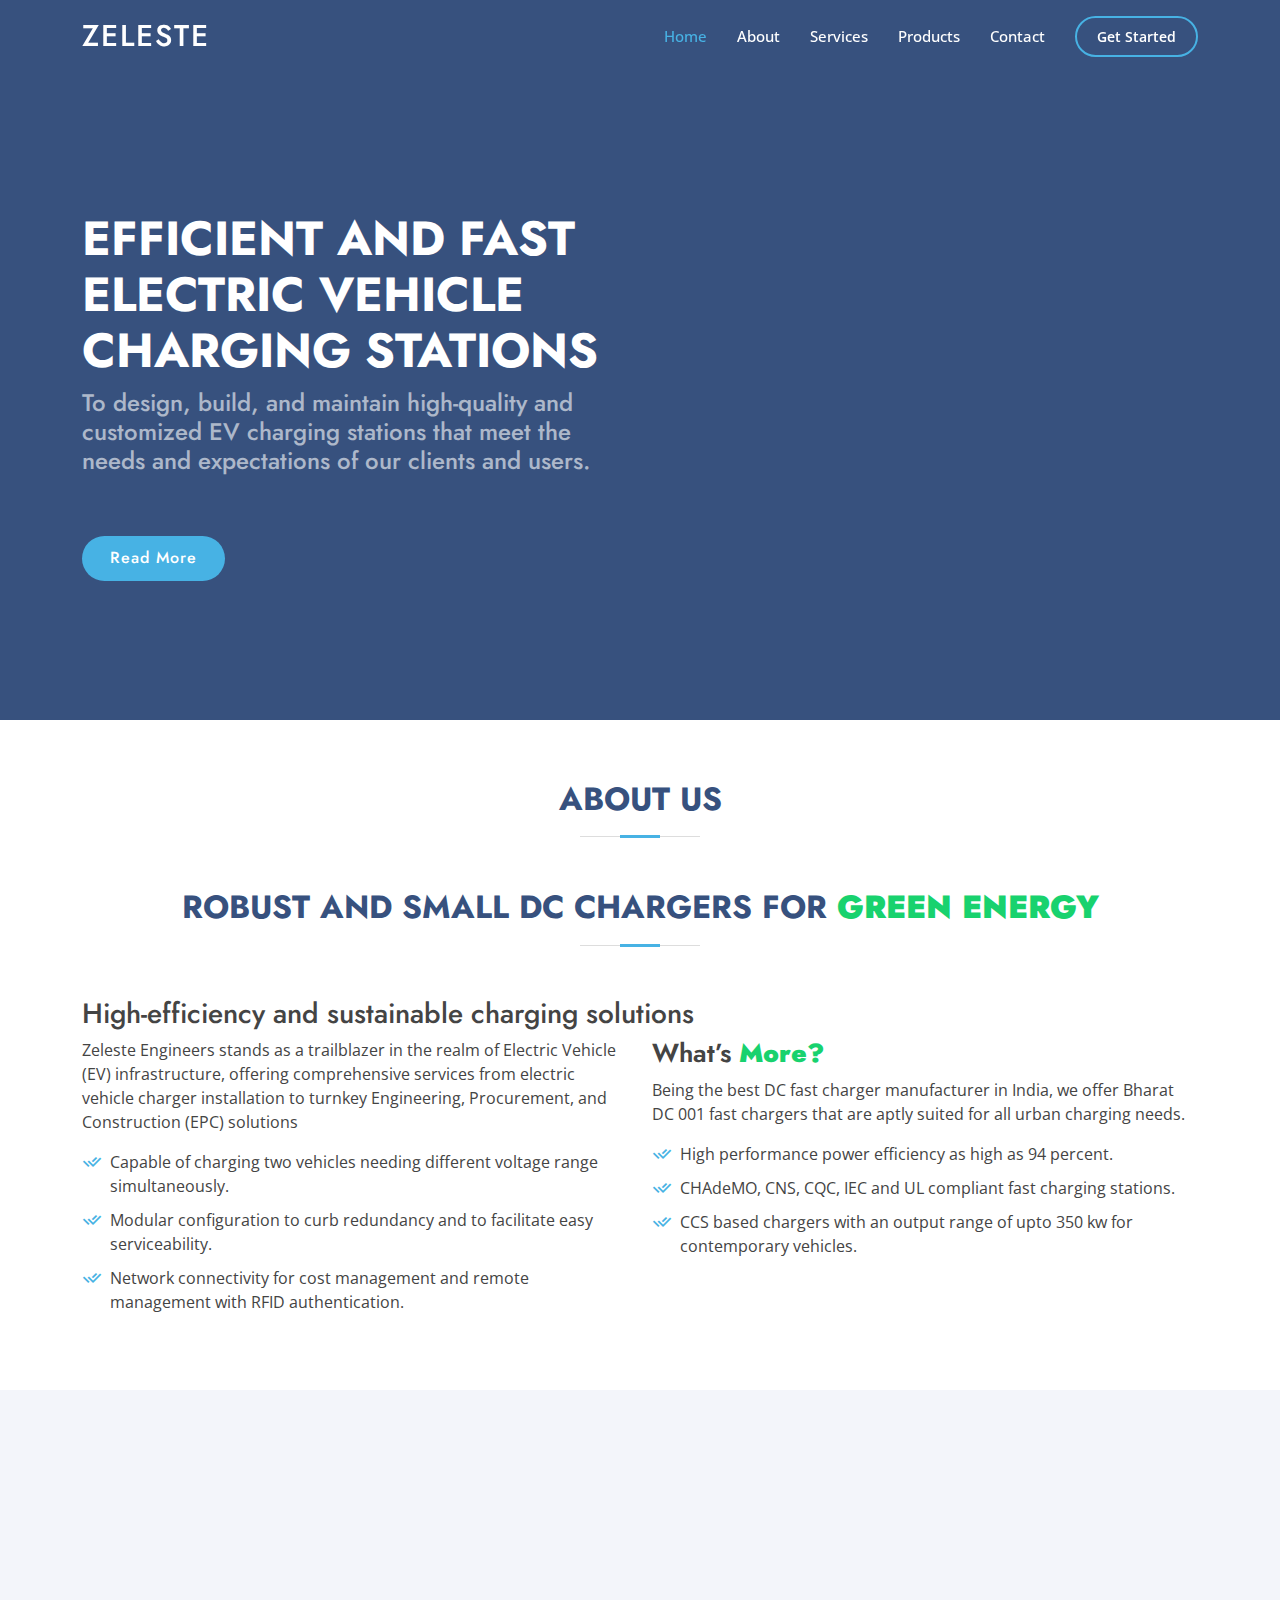
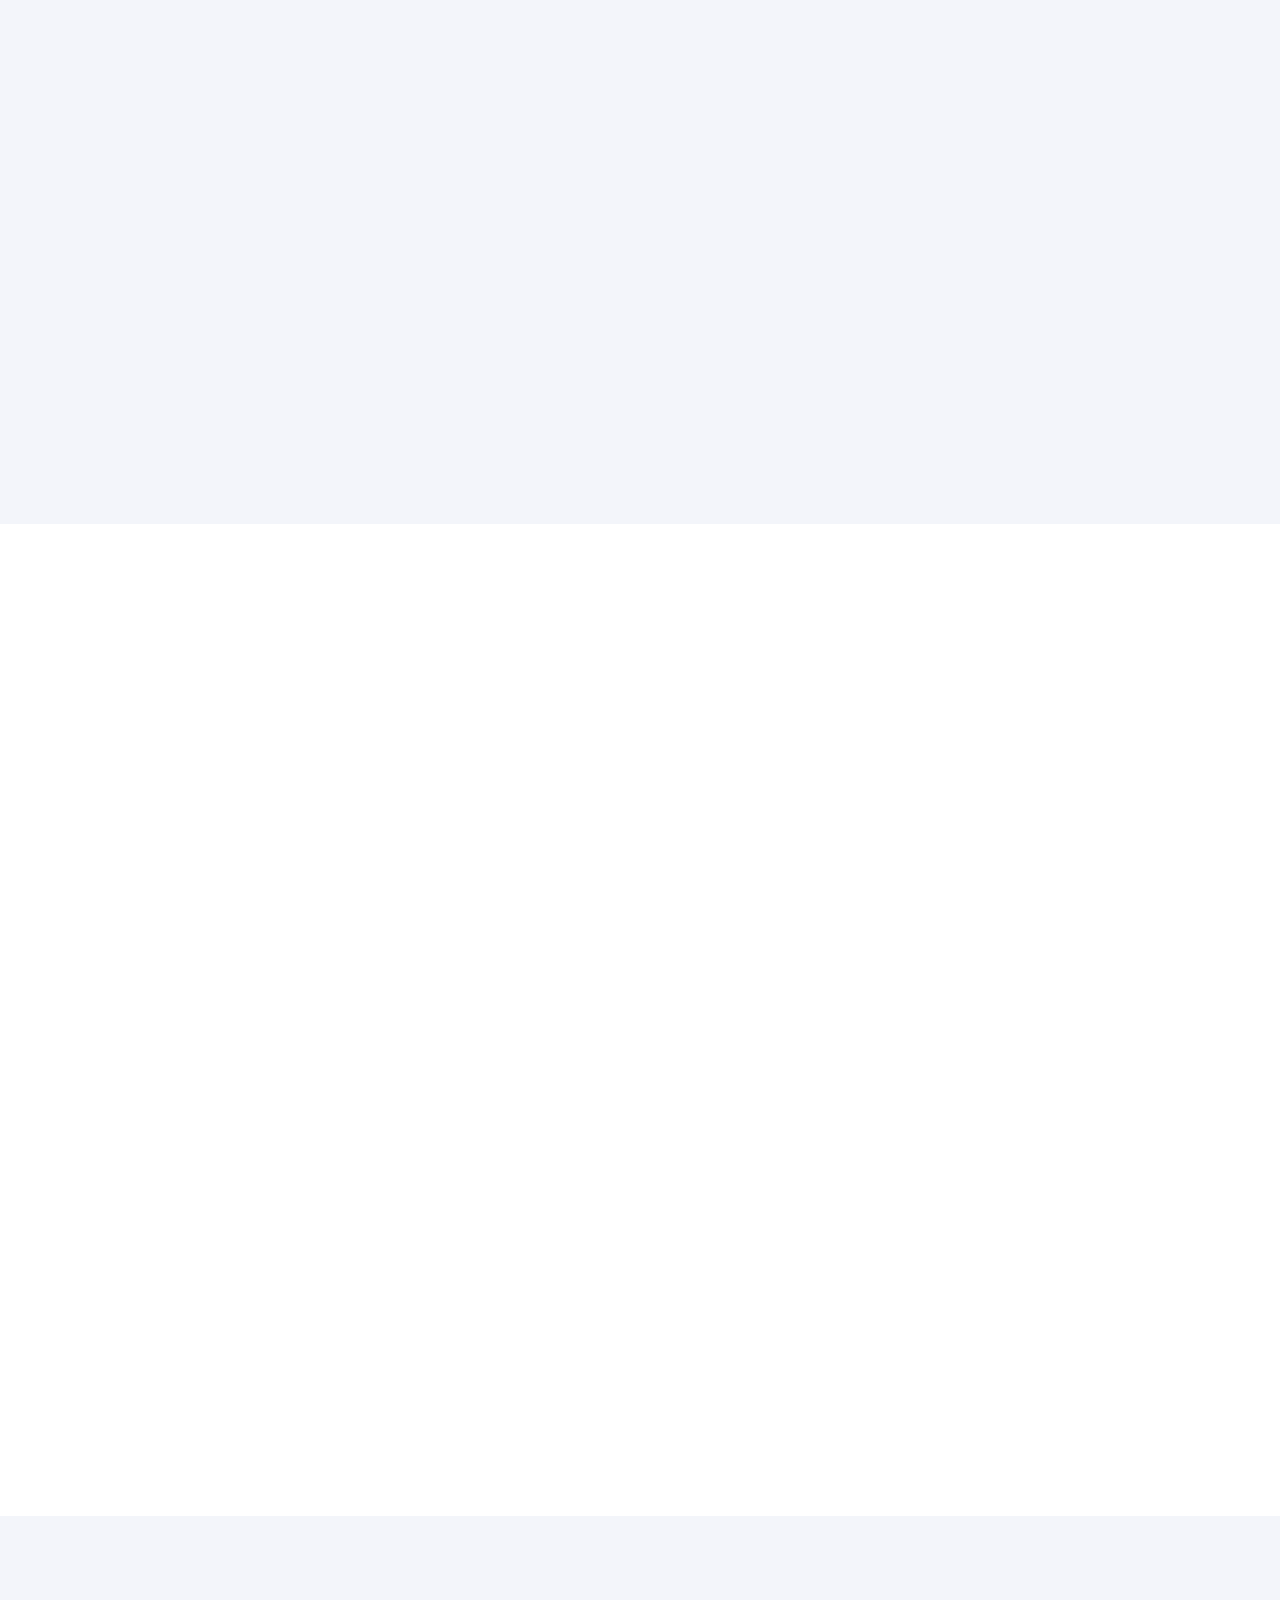
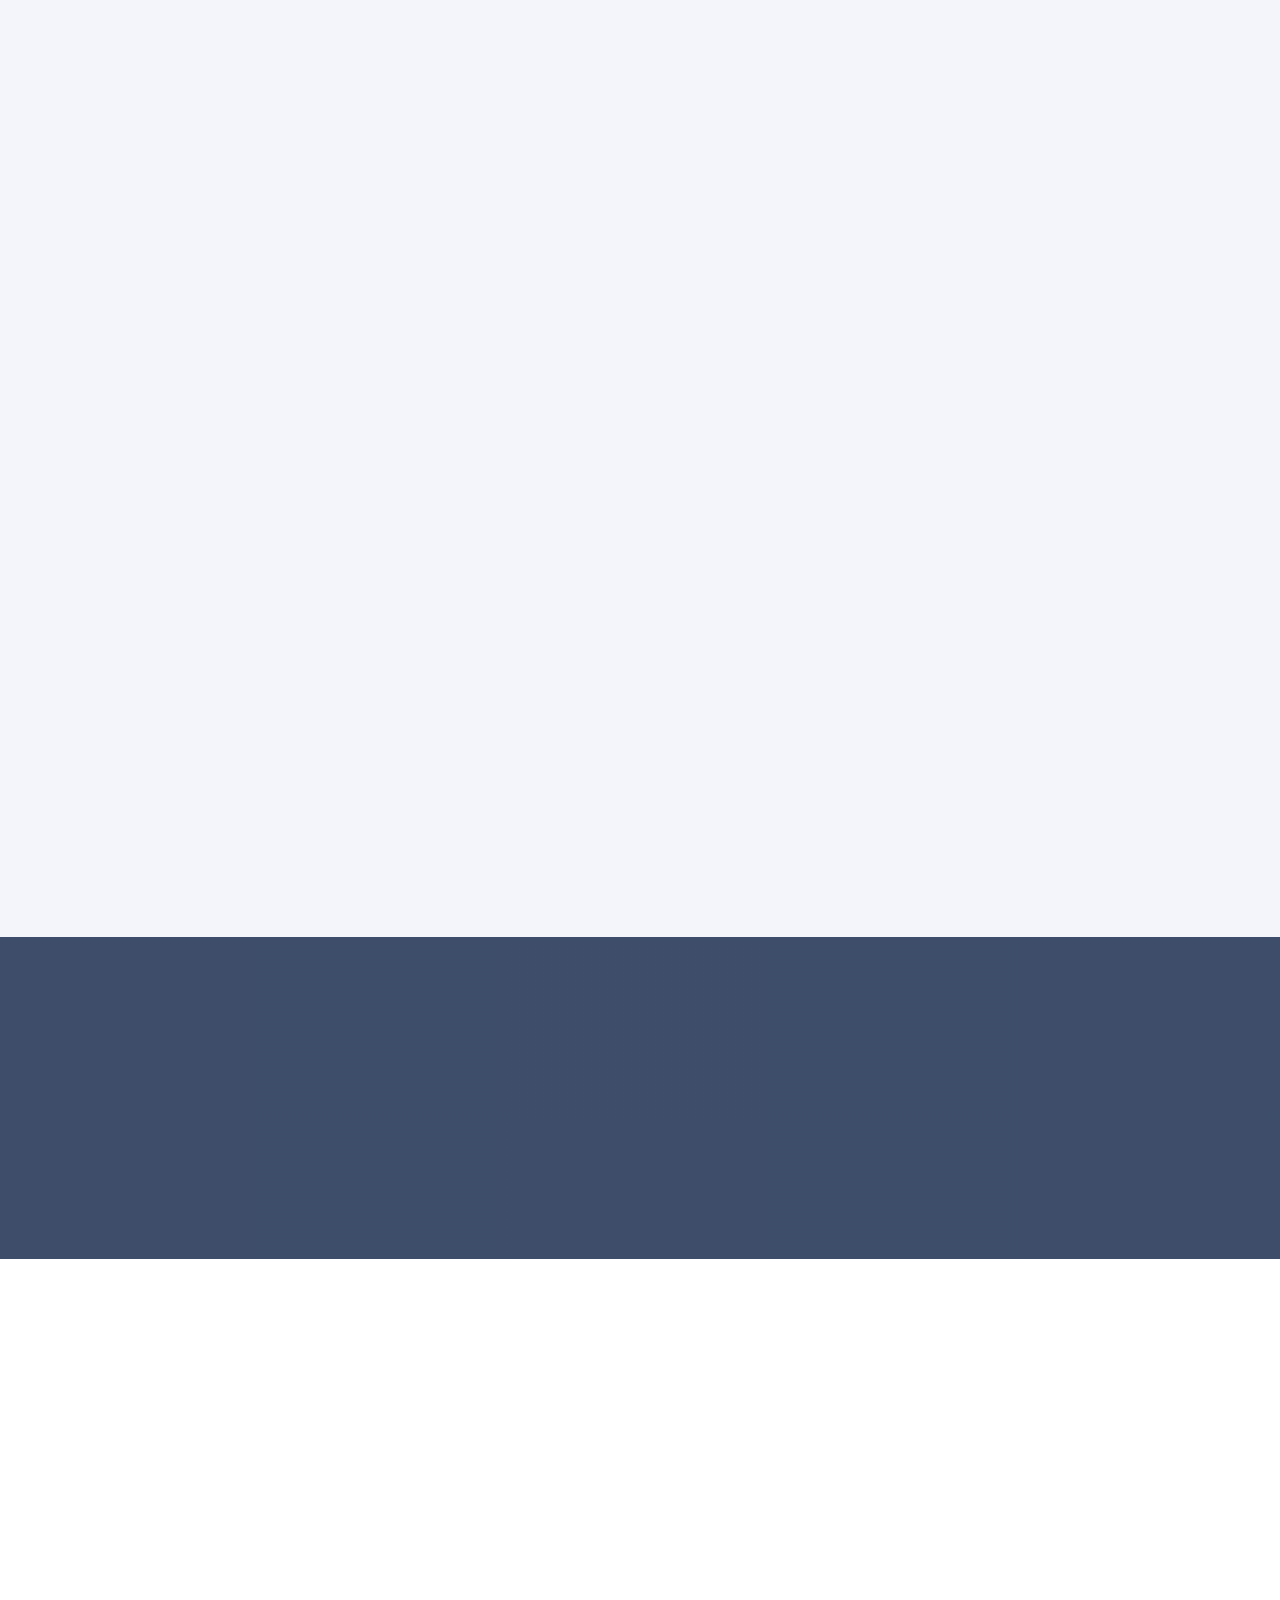
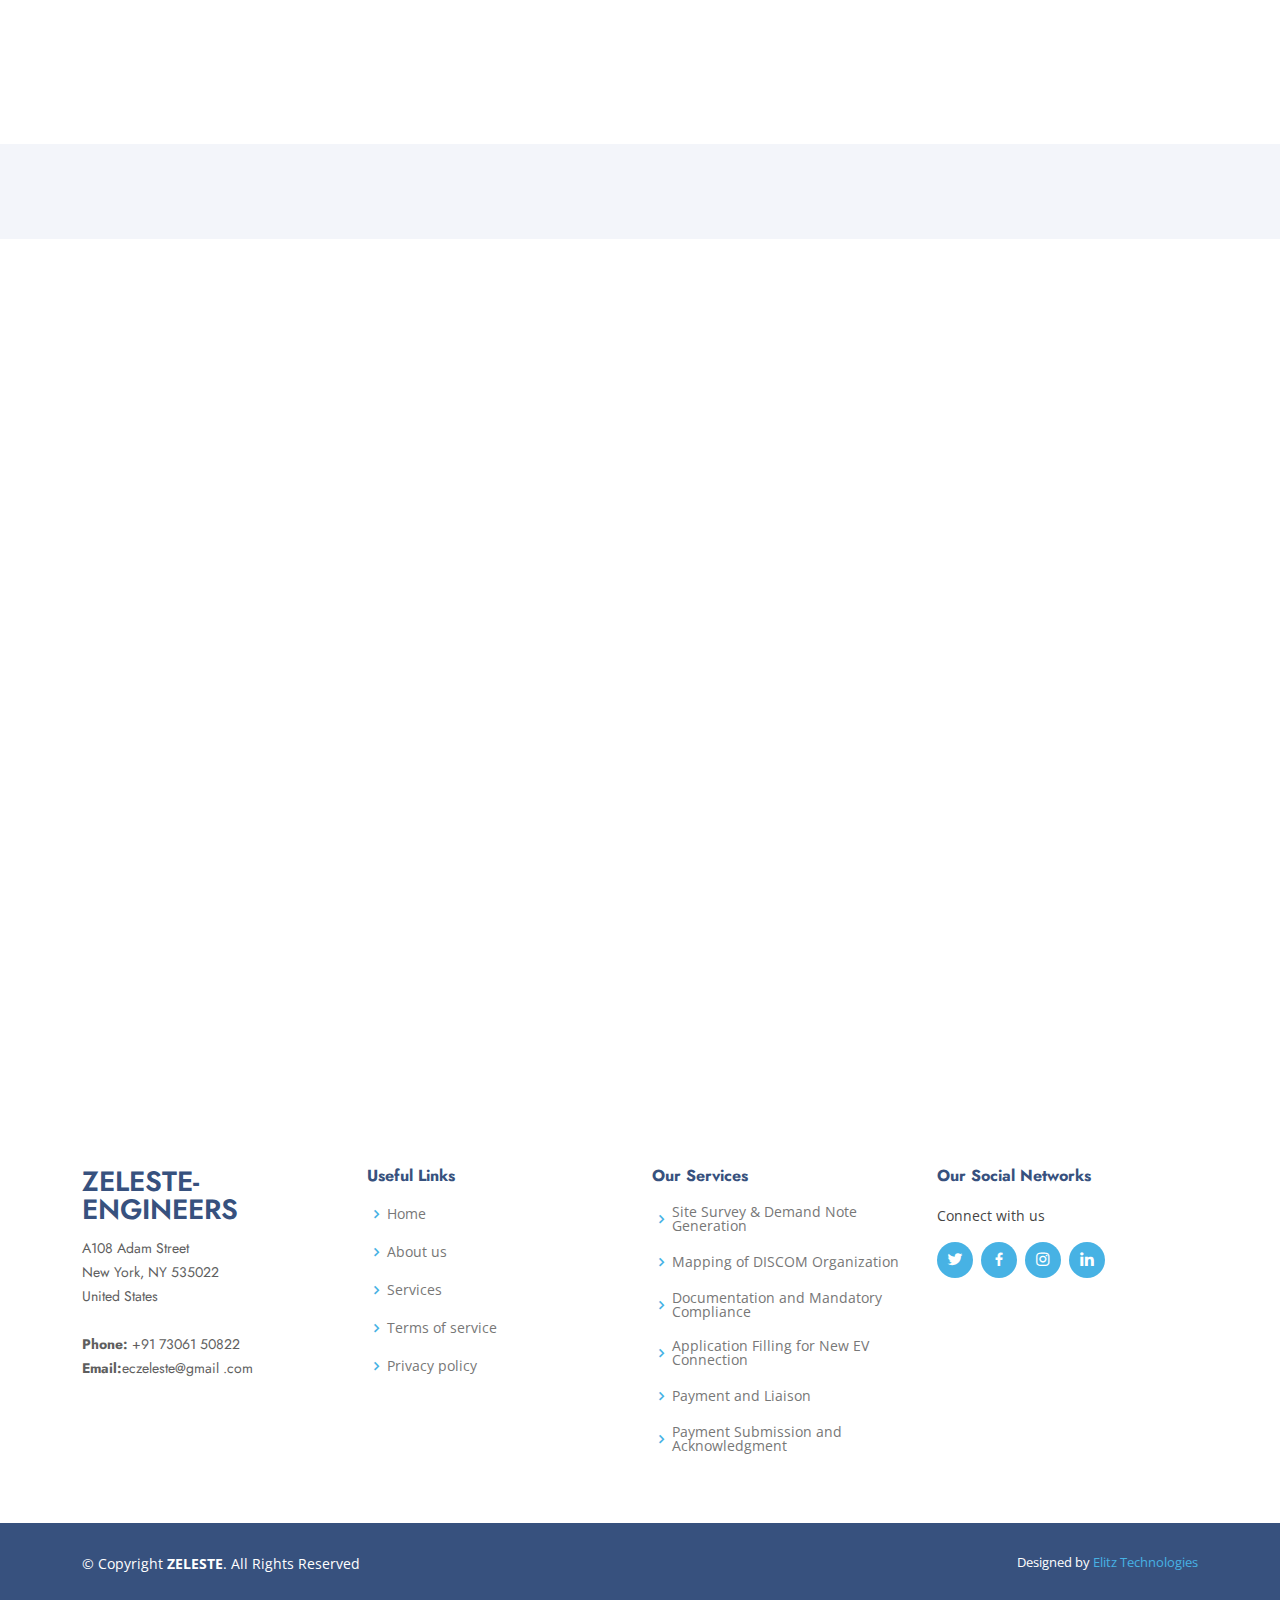
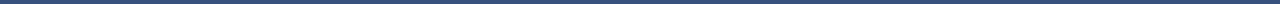
==== index.html @ a6eb732b "New Project Zeleste  Engineer" ====
<!DOCTYPE html>
<html lang="en">

<head>
  <meta charset="utf-8">
  <meta content="width=device-width, initial-scale=1.0" name="viewport">

  <title>ZELESTE-Engineers and Contractor</title>
  <meta content="ZELESTE-Engineers and Contractor" name="description">
  <meta content="ZELESTE-Engineers and Contractor" name="keywords">

  <!-- Favicons -->
  <link href="" rel="icon">
  <link href="" rel="apple-touch-icon">

  <!-- Google Fonts -->
  <link
    href="https://fonts.googleapis.com/css?family=Open+Sans:300,300i,400,400i,600,600i,700,700i|Jost:300,300i,400,400i,500,500i,600,600i,700,700i|Poppins:300,300i,400,400i,500,500i,600,600i,700,700i"
    rel="stylesheet">

  <!-- Vendor CSS Files -->
  <link href="assets/vendor/aos/aos.css" rel="stylesheet">
  <link href="assets/vendor/bootstrap/css/bootstrap.min.css" rel="stylesheet">
  <link href="assets/vendor/bootstrap-icons/bootstrap-icons.css" rel="stylesheet">
  <link href="assets/vendor/boxicons/css/boxicons.min.css" rel="stylesheet">
  <link href="assets/vendor/glightbox/css/glightbox.min.css" rel="stylesheet">
  <link href="assets/vendor/remixicon/remixicon.css" rel="stylesheet">
  <link href="assets/vendor/swiper/swiper-bundle.min.css" rel="stylesheet">

  <!-- Template Main CSS File -->
  <link href="assets/css/style.css" rel="stylesheet">

  <!-- =======================================================
  * Template Name: Arsha
  * Template URL: https://bootstrapmade.com/arsha-free-bootstrap-html-template-corporate/
  * Updated: Mar 17 2024 with Bootstrap v5.3.3
  * Author: BootstrapMade.com
  * License: https://bootstrapmade.com/license/
  ======================================================== -->
</head>

<body>

  <!-- ======= Header ======= -->
  <header id="header" class="fixed-top ">
    <div class="container d-flex align-items-center">

      <h1 class="logo me-auto"><a href="index.html">ZELESTE</a></h1>
      <!-- Uncomment below if you prefer to use an image logo -->
      <!-- <a href="index.html" class="logo me-auto"><img src="assets/img/logo.png" alt="" class="img-fluid"></a>-->

      <nav id="navbar" class="navbar">
        <ul>
          <li><a class="nav-link scrollto active" href="#hero">Home</a></li>
          <li><a class="nav-link scrollto" href="#about">About</a></li>
          <li><a class="nav-link scrollto" href="#services">Services</a></li>
          <li><a class="nav-link   scrollto" href="#portfolio">Products</a></li>

          <!-- <li class="dropdown"><a href="#"><span>Solution</span> <i class="bi bi-chevron-down"></i></a>
            <ul>
              <li><a href="#">Drop Down 1</a></li>

              <li><a href="#">Drop Down 2</a></li>
              <li><a href="#">Drop Down 3</a></li>
              <li><a href="#">Drop Down 4</a></li>
            </ul>
          </li> -->
          <li><a class="nav-link scrollto" href="#contact">Contact</a></li>
          <li><a class="getstarted scrollto" href="#about">Get Started</a></li>
        </ul>
        <i class="bi bi-list mobile-nav-toggle"></i>
      </nav><!-- .navbar -->

    </div>
  </header><!-- End Header -->

  <!-- ======= Hero Section ======= -->
  <section id="hero" class="d-flex align-items-center">

    <div class="container">
      <div class="row">
        <div class="col-lg-6 d-flex flex-column justify-content-center pt-4 pt-lg-0 order-2 order-lg-1"
          data-aos="fade-up" data-aos-delay="200">
          <h1>EFFICIENT AND FAST ELECTRIC VEHICLE CHARGING STATIONS</h1>
          <h2>To design, build, and maintain high-quality and customized EV charging
            stations that meet the needs and
            expectations of our clients and users.</h2>
          <div class="d-flex justify-content-center justify-content-lg-start">
            <a href="#about" class="btn-get-started scrollto">Read More</a>

          </div>
        </div>
        <div class="col-lg-6 order-1 order-lg-2 hero-img" data-aos="zoom-in" data-aos-delay="200">
          <img src="https://chargemod.com/front/img/photos/abt-3.jpg" class="img-fluid animated" alt="">
        </div>
      </div>
    </div>

  </section><!-- End Hero -->

  <main id="main">



    <!-- ======= About Us Section ======= -->
    <section id="about" class="about">
      <div class="container" data-aos="fade-up">

        <div class="section-title">
          <h2>About Us</h2>
        </div>
        <div class="section-title">
          <h2>Robust and Small DC Chargers for <strong class="text-green">Green Energy</strong></h2>
        </div>
        <h3>High-efficiency and sustainable charging solutions</h3>

        <div class="row content">
          <div class="col-lg-6">
            <p>
              Zeleste Engineers stands as a
              trailblazer in the realm of Electric
              Vehicle (EV) infrastructure, offering
              comprehensive services from electric
              vehicle charger installation to turnkey
              Engineering, Procurement, and
              Construction (EPC) solutions
            </p>
            <ul>
              <li><i class="ri-check-double-line"></i>Capable of charging two vehicles needing different voltage range
                simultaneously.</li>
              <li><i class="ri-check-double-line"></i>Modular configuration to curb redundancy and to facilitate easy
                serviceability.</li>
              <li><i class="ri-check-double-line"></i> Network connectivity for cost management and remote management
                with RFID authentication.</li>
            </ul>
          </div>
          <div class="col-lg-6 pt-4 pt-lg-0">
            <h3>What’s <strong class="text-green">More?</strong></h3>
            <p>
              Being the best DC fast charger manufacturer in India, we offer Bharat DC 001 fast chargers that are aptly
              suited for all urban charging needs.
            </p>
            <ul>
              <li><i class="ri-check-double-line"></i>High performance power efficiency as high as 94 percent.</li>
              <li><i class="ri-check-double-line"></i>CHAdeMO, CNS, CQC, IEC and UL compliant fast charging stations.
              </li>
              <li><i class="ri-check-double-line"></i> CCS based chargers with an output range of upto 350 kw for
                contemporary vehicles.</li>
            </ul>
          </div>
        </div>

      </div>
    </section><!-- End About Us Section -->

    <!-- ======= Why Us Section ======= -->
    <section id="why-us" class="why-us section-bg">
      <div class="container-fluid" data-aos="fade-up">

        <div class="row">

          <div class="col-lg-7 d-flex flex-column justify-content-center align-items-stretch  order-2 order-lg-1">

            <div class="content">
              <h2 class="text-green">ABOUT ZELESTE</h2>
              <h3>We envision your perfect<strong class="text-green"> e-mobility world!</strong>
              </h3>
              <h4>
                Count on us to bring your e-mobility world to life whilst reducing environmental risks.
              </h4>
              <p>
                To design, build, and maintain high-quality and customized EV charging
                stations that meet the needs and
                expectations of our clients and users.
              </p>
            </div>

            <div class=" accordion-list">
              <ul>
                <li>
                  <a data-bs-toggle="collapse" class="collapse text-black"
                    data-bs-target="#accordion-list-1"><span>01</span>
                    Optimized charging and energy efficiency. </a>

                </li>
                <li>
                  <a data-bs-toggle="collapse" class="collapse text-black"
                    data-bs-target="#accordion-list-1"><span>02</span>
                    Intuitive system with advanced software. </a>

                </li>
                <li>
                  <a data-bs-toggle="collapse" class="collapse text-black"
                    data-bs-target="#accordion-list-1"><span>03</span>
                    Solar power driven energy solutions. </a>

                </li>





              </ul>
            </div>

          </div>

          <div class="col-lg-5 align-items-stretch order-1 order-lg-2 img"
            style='background-image: url("https://chargemod.com/front/img/photos/f1.png");' data-aos="zoom-in"
            data-aos-delay="150">&nbsp;</div>
        </div>

      </div>
    </section><!-- End Why Us Section -->


    <!-- ======= Services Section ======= -->
    <section id="services" class="services ">
      <div class="container" data-aos="fade-up">

        <div class="section-title">
          <h2>EV charging infrastructure,
            <strong class="text-green">Installation & Commissioning</strong>
          </h2>
          <p>End-to-end services of EV charging stations, covering all aspects of
            engineering, procurement, and construction (EPC). The company has
            expertise in designing and building customized canopies, civil structures,
            and electrical panels for different types of EV chargers, such as AC and
            DC, fast and slow, public and private.</p>
        </div>

        <div class="row">
          <div class="col-xl-4 col-md-4 col-sm-6 d-flex align-items-stretch " data-aos="zoom-in" data-aos-delay="100">
            <div class="icon-box ">
              <div class="icon"></div>
              <h4><a href=""> Site Survey & Demand
                  Note Generation</a>
              </h4>
              <p>Conducting accurate site surveys,
                providing a solid foundation for
                project planning. - Generation of
                demand notes precisely aligned with
                the project scope</p>
            </div>
          </div>

          <div class="col-xl-4 col-md-4 col-sm-6 d-flex align-items-stretch" data-aos="zoom-in" data-aos-delay="100">
            <div class="icon-box">
              <div class="icon"></div>
              <h4><a href="">Mapping of DISCOM
                  Organization</a>
              </h4>
              <p>
                Expertly identify sub-division, division, and
                circle offices of the respective DISCOM.
                - Swift submission of DISCOM dealing
                office contact details to ATEL Project
                Manager.
              </p>
            </div>
          </div>

          <div class="col-xl-4 col-md-4 col-sm-6 d-flex align-items-stretch" data-aos="zoom-in" data-aos-delay="100">
            <div class="icon-box">
              <div class="icon"></div>
              <h4><a href="">Documentation and Mandatory Compliance</a></h4>
              <p>Proven track record in ensuring
                compliance with mandatory
                regulations.
                - Efficiency in handling documentation
                processes, ensuring accuracy and
                adherence to guidelines.</p>
            </div>
          </div>
          <div class="col-xl-4 col-md-4 col-sm-6 d-flex mt-4 align-items-stretch" data-aos="zoom-in"
            data-aos-delay="100">
            <div class="icon-box">
              <div class="icon"></div>
              <h4><a href="">Application Filling for New EV Connection</a></h4>
              <p>Efficient handling of EV connection
                applications, ensuring a swift and
                precise process. - Timely intimation of
                location to the Location Electricity
                Company (LEC) by ATEL.
                - Turnaround Time (TAT): 3 Working
                Days from ATEL’s Intimation.
              </p>
            </div>
          </div>
          <div class="col-xl-4 col-md-4 col-sm-6 d-flex mt-4 align-items-stretch" data-aos="zoom-in"
            data-aos-delay="100">
            <div class="icon-box">
              <div class="icon"></div>
              <h4><a href="">Payment and Liaison</a></h4>
              <p>Diligent follow-up with ATEL for timely
                payment against the demand note.
                - Proficient liaison with DISCOM officials,
                especially in cases of exorbitant SLD
                charges that require revision.</p>
            </div>
          </div>
          <div class="col-xl-4 col-md-4 col-sm-6 d-flex mt-4 align-items-stretch" data-aos="zoom-in"
            data-aos-delay="100">
            <div class="icon-box">
              <div class="icon"></div>
              <h4><a href="">Payment Submission
                  and Acknowledgment
                </a></h4>
              <p>Timely submission of payments, coupled
                with meticulous acknowledgment
                procedures.
              </p>
            </div>
          </div>


        </div>

      </div>
    </section><!-- End Services Section -->
    <!-- ======= Skills Section ======= -->
    <section id="skills" class="skills section-bg">
      <div class="container" data-aos="fade-up">

        <div class="row">
          <div class="col-lg-6 d-flex align-items-center" data-aos="fade-right" data-aos-delay="100">
            <img src="https://chargemod.com/uploads/products/Alpha%20Mini%2030kW1695036130JM2VRcSb3K.jpg"
              class="img-fluid" alt="">
          </div>
          <div class="col-lg-6 pt-4 pt-lg-5 content" data-aos="fade-left" data-aos-delay="100">
            <h1 class="machines">Machines of all
              Original
              Equipment
              Manufacturers
              available
              Unveiling Excellence: Navigating
              Our Legacy of Innovation Since 2021</h1>




          </div>
        </div>

      </div>
    </section><!-- End Skills Section -->
    <!-- ======= Cta Section ======= -->
    <section id="cta" class="cta">
      <div class="container" data-aos="zoom-in">

        <div class="row">
          <div class="col-lg-9 text-center text-lg-start">
            <h3>Call To Action</h3>
            <p> To accelerate the transition to green
              mobility and create a carbon-neutral
              world.</p>
          </div>
          <div class="col-lg-3 cta-btn-container text-center">
            <a class="cta-btn align-middle" href="tel:+91 7306150822">Call To Action</a>
          </div>
        </div>

      </div>
    </section><!-- End Cta Section -->

    <!-- ======= Portfolio Section ======= -->
    <section id="portfolio" class="portfolio">
      <div class="container" data-aos="fade-up">

        <div class="section-title">
          <h2>Products</h2>
          <p>Our reliable and convenient EV products.</p>
        </div>

        <ul id="portfolio-flters" class="d-flex justify-content-center" data-aos="fade-up" data-aos-delay="100">
          <li data-filter="*" class="filter-active">All</li>
          <li data-filter=".filter-app">60KW-120KW DC Chargers</li>
          <li data-filter=".filter-card">7.2KW AC Commercial/Residential</li>
          <li data-filter=".filter-web">3.3KW AC Chargers</li>
        </ul>

        <div class="row portfolio-container" data-aos="fade-up" data-aos-delay="200">

          <div class="col-lg-4 col-md-6 portfolio-item filter-app">
            <div class="portfolio-img"><img
                src="https://chargemod.com/uploads/products/Alpha%20Star%2060kW1695036838naC7MfnZaM.jpg"
                class="img-fluid" alt="">
            </div>
            <div class="portfolio-info">
              <h4>Alpha Star 60kW</h4>
              <p>60KW - 120KW DC CHARGERS</p>
              <a href="https://chargemod.com/uploads/products/Alpha%20Star%2060kW1695036838naC7MfnZaM.jpg"
                data-gallery="portfolioGallery" class="portfolio-lightbox preview-link" title="Alpha Star 60kW"
                data-description="60KW - 120KW DC CHARGERS"><i class="bx bx-plus"></i></a>
              <a href="index.html" class="details-link" title="More Details"><i class="bx bx-link"></i></a>
            </div>
          </div>

          <div class="col-lg-4 col-md-6 portfolio-item filter-app">
            <div class="portfolio-img"><img
                src="https://chargemod.com/uploads/products/Alpha%2060%20kW1695036436npuJ2QSrB0.jpg" class="img-fluid"
                alt="">
            </div>
            <div class="portfolio-info">
              <h4>Alpha 60kW</h4>
              <p>60KW - 120KW DC CHARGERS</p>
              <a href="https://chargemod.com/uploads/products/Alpha%2060%20kW1695036436npuJ2QSrB0.jpg"
                data-gallery="portfolioGallery" class="portfolio-lightbox preview-link" title="Alpha 60kW"
                data-description="60KW - 120KW DC CHARGERS"><i class="bx bx-plus"></i></a>
              <a href="index.html" class="details-link" title="More Details"><i class="bx bx-link"></i></a>
            </div>
          </div>

          <div class="col-lg-4 col-md-6 portfolio-item filter-app">
            <div class="portfolio-img"><img
                src="https://chargemod.com/uploads/products/Alpha%20Mini%2030kW1695036130JM2VRcSb3K.jpg"
                class="img-fluid" alt="">
            </div>
            <div class="portfolio-info">
              <h4>Alpha Mini 30kW</h4>
              <p>60KW - 120KW DC CHARGERS</p>
              <a href="https://chargemod.com/uploads/products/Alpha%20Mini%2030kW1695036130JM2VRcSb3K.jpg"
                data-gallery="portfolioGallery" class="portfolio-lightbox preview-link" title="Alpha Mini 30kW"
                data-description="60KW - 120KW DC CHARGERS"><i class="bx bx-plus"></i></a>
              <a href="index.html" class="details-link" title="More Details"><i class="bx bx-link"></i></a>
            </div>
          </div>

          <div class="col-lg-4 col-md-6 portfolio-item filter-card">
            <div class="portfolio-img"><img
                src="https://chargemod.com/uploads/products/X7%20Commercial1695034486hCCR3aATe5.jpg" class="img-fluid"
                alt="">
            </div>
            <div class="portfolio-info">
              <h4>X7 Commercial</h4>
              <p>7.2KW AC COMMERCIAL</p>
              <a href="https://chargemod.com/uploads/products/X7%20Commercial1695034486hCCR3aATe5.jpg"
                data-gallery="portfolioGallery" class="portfolio-lightbox preview-link" title="X7 Commercial"
                data-description="7.2KW AC COMMERCIAL"><i class="bx bx-plus"></i></a>
              <a href="index.html" class="details-link" title="More Details"><i class="bx bx-link"></i></a>
            </div>
          </div>

          <div class="col-lg-4 col-md-6 portfolio-item filter-card">
            <div class="portfolio-img"><img
                src="https://chargemod.com/uploads/products/X7%20Bluetooth1695034068hSGuC2b077.jpg" class="img-fluid"
                alt="">
            </div>
            <div class="portfolio-info">
              <h4>X7 Bluetooth 7.2kW</h4>
              <p>7.2KW AC RESIDENTIAL</p>
              <a href="https://chargemod.com/uploads/products/X7%20Bluetooth1695034068hSGuC2b077.jpg"
                data-gallery="portfolioGallery" class="portfolio-lightbox preview-link" title="X7 Bluetooth 7.2kW"
                data-description="7.2KW AC RESIDENTIAL"><i class="bx bx-plus"></i></a>
              <a href="index.html" class="details-link" title="More Details"><i class="bx bx-link"></i></a>
            </div>
          </div>

          <div class="col-lg-4 col-md-6 portfolio-item filter-card">
            <div class="portfolio-img"><img
                src="https://chargemod.com/uploads/products/X7%20Plug%20'n'%20Charge1695033495Kbt9ikpKIB.jpg"
                class="img-fluid" alt="">
            </div>
            <div class="portfolio-info">
              <h4>X7 Plug 'n' Charge 7.2kW</h4>
              <p>7.2KW AC RESIDENTIAL</p>
              <a href="https://chargemod.com/uploads/products/X7%20Plug%20'n'%20Charge1695033495Kbt9ikpKIB.jpg"
                data-gallery="portfolioGallery" class="portfolio-lightbox preview-link" title="X7 Plug 'n' Charge 7.2kW"
                data-description="7.2KW AC RESIDENTIAL"><i class="bx bx-plus"></i></a>
              <a href="index.html" class="details-link" title="More Details"><i class="bx bx-link"></i></a>
            </div>
          </div>

          <div class="col-lg-4 col-md-6 portfolio-item filter-web">
            <div class="portfolio-img"><img
                src="https://chargemod.com/uploads/products/BlackBOX169502967527jpP2TQt3.jpg" class="img-fluid" alt="">
            </div>
            <div class="portfolio-info">
              <h4>BlackBOX 3.3kW</h4>
              <p>3.3KW AC CHARGERS</p>
              <a href="https://chargemod.com/uploads/products/BlackBOX169502967527jpP2TQt3.jpg"
                data-gallery="portfolioGallery" class="portfolio-lightbox preview-link" title="BlackBOX 3.3kW"
                data-description="3.3KW AC CHARGERS"><i class="bx bx-plus"></i></a>
              <a href="index.html" class="details-link" title="More Details"><i class="bx bx-link"></i></a>
            </div>
          </div>

          <div class="col-lg-4 col-md-6 portfolio-item filter-web">
            <div class="portfolio-img"><img
                src="https://chargemod.com/uploads/products/BlackBOX%20Mini1695029352HyrfZkRMjG.jpg" class="img-fluid"
                alt="">
            </div>
            <div class="portfolio-info">
              <h4>BlackBOX Mini 3.3kW</h4>
              <p>3.3KW AC CHARGERS</p>
              <a href="https://chargemod.com/uploads/products/BlackBOX%20Mini1695029352HyrfZkRMjG.jpg"
                data-gallery="portfolioGallery" class="portfolio-lightbox preview-link" title="BlackBOX Mini 3.3kW"
                data-description="3.3KW AC CHARGERS"><i class="bx bx-plus"></i></a>
              <a href="index.html" class="details-link" title="More Details"><i class="bx bx-link"></i></a>
            </div>
          </div>

          <div class="col-lg-4 col-md-6 portfolio-item filter-web">
            <div class="portfolio-img"><img
                src="https://chargemod.com/uploads/products/BlackBOX%20Micro1695029161kQBFvvkcLH.jpg" class="img-fluid"
                alt="">
            </div>
            <div class="portfolio-info">
              <h4>BlackBOX Micro 3.3kW</h4>
              <p>3.3KW AC CHARGERS</p>
              <a href="https://chargemod.com/uploads/products/BlackBOX%20Micro1695029161kQBFvvkcLH.jpg"
                data-gallery="portfolioGallery" class="portfolio-lightbox preview-link" title="BlackBOX Micro 3.3kW"
                data-description="3.3KW AC CHARGERS"><i class="bx bx-plus"></i></a>
              <a href="index.html" class="details-link" title="More Details"><i class="bx bx-link"></i></a>
            </div>
          </div>

        </div>

      </div>
    </section><!-- End Portfolio Section -->

    <!-- ======= Clients Section ======= -->
    <section id="clients" class="clients section-bg">
      <div class="container">

        <div class="row" data-aos="zoom-in">

          <div class="col-lg-2 col-md-4 col-6 d-flex align-items-center justify-content-center">
            <img
              src="[data-uri]"
              class="img-fluid" alt="">
          </div>

          <div class="col-lg-2 col-md-4 col-6 d-flex align-items-center justify-content-center">
            <img
              src="[data-uri]"
              class="img-fluid" alt="">
          </div>

          <div class="col-lg-2 col-md-4 col-6 d-flex align-items-center justify-content-center">
            <img
              src="[data-uri]"
              class="img-fluid" alt="">
          </div>

          <div class="col-lg-2 col-md-4 col-6 d-flex align-items-center justify-content-center">
            <img src="https://www.ebhoom.com/assets/images/logo.png" class=" img-fluid" alt="">
          </div>

          <div class="col-lg-2 col-md-4 col-6 d-flex align-items-center justify-content-center">
            <img
              src="[data-uri]"
              class="img-fluid" alt="">
          </div>

          <div class="col-lg-2 col-md-4 col-6 d-flex align-items-center justify-content-center">
            <img
              src="[data-uri]"
              class="img-fluid" alt="">
          </div>
          <!-- <div class="col-lg-2 col-md-4 col-6 d-flex align-items-center justify-content-center">
              <img src="https://encrypted-tbn0.gstatic.com/images?q=tbn:ANd9GcTosdPfceQBrEXg1M-OMhqWucvAacCJXGmE6g&s"
                class="img-fluid" alt="">
            </div>
            <div class="col-lg-2 col-md-4 col-6 d-flex align-items-center justify-content-center">
              <img
                src="[data-uri]"
                class="img-fluid" alt="">
            </div> -->

        </div>

      </div>
    </section>
    <!-- End Cliens Section -->

    <!-- ======= Contact Section ======= -->
    <section id="contact" class="contact">
      <div class="container" data-aos="fade-up">

        <div class="section-title">
          <h2>Contact</h2>
          <p>ZELESTE ENGINEERS: POWERING ELECTRIC </p>
        </div>

        <div class="row">

          <div class="col-lg-5 d-flex align-items-stretch">
            <div class="info">
              <div class="address">
                <i class="bi bi-geo-alt"></i>
                <h4>Location:</h4>
                <p>A108 Adam Street, New York, NY 535022</p>
              </div>

              <div class="email">
                <i class="bi bi-envelope"></i>
                <h4>Email:</h4>
                <a href="mailto:eczeleste@gmail
                .com"></a>
                <p>eczeleste@gmail
                  .com</p>
              </div>

              <div class="phone">
                <i class="bi bi-phone"></i>
                <h4>Call:</h4>
                <a href="tel:+91 7306150822">
                  <p>+91 7306150822</p>
                </a>
              </div>

              <iframe
                src="https://www.google.com/maps/embed?pb=!1m14!1m8!1m3!1d12097.433213460943!2d-74.0062269!3d40.7101282!3m2!1i1024!2i768!4f13.1!3m3!1m2!1s0x0%3A0xb89d1fe6bc499443!2sDowntown+Conference+Center!5e0!3m2!1smk!2sbg!4v1539943755621"
                frameborder="0" style="border:0; width: 100%; height: 290px;" allowfullscreen></iframe>
            </div>

          </div>

          <div class="col-lg-7 mt-5 mt-lg-0 d-flex align-items-stretch">
            <form action="forms/contact.php" method="post" role="form" class="php-email-form">
              <div class="row">
                <div class="form-group col-md-6">
                  <label for="name">Your Name</label>
                  <input type="text" name="name" class="form-control" id="name" required>
                </div>
                <div class="form-group col-md-6">
                  <label for="name">Your Email</label>
                  <input type="email" class="form-control" name="email" id="email" required>
                </div>
              </div>
              <div class="form-group">
                <label for="name">Subject</label>
                <input type="text" class="form-control" name="subject" id="subject" required>
              </div>
              <div class="form-group">
                <label for="name">Message</label>
                <textarea class="form-control" name="message" rows="10" required></textarea>
              </div>
              <div class="my-3">
                <div class="loading">Loading</div>
                <div class="error-message"></div>
                <div class="sent-message">Your message has been sent. Thank you!</div>
              </div>
              <div class="text-center"><button type="submit">Send Message</button></div>
            </form>
          </div>

        </div>

      </div>
    </section><!-- End Contact Section -->

  </main><!-- End #main -->

  <!-- ======= Footer ======= -->
  <footer id="footer">



    <div class="footer-top">
      <div class="container">
        <div class="row">

          <div class="col-lg-3 col-md-6 footer-contact">
            <h3>ZELESTE-Engineers</h3>
            <p>
              A108 Adam Street <br>
              New York, NY 535022<br>
              United States <br><br>
              <strong>Phone:</strong> +91 73061 50822<br>
              <strong>Email:</strong>eczeleste@gmail
              .com<br>
            </p>
          </div>

          <div class="col-lg-3 col-md-6 footer-links">
            <h4>Useful Links</h4>
            <ul>
              <li><i class="bx bx-chevron-right"></i> <a href="#">Home</a></li>
              <li><i class="bx bx-chevron-right"></i> <a href="#">About us</a></li>
              <li><i class="bx bx-chevron-right"></i> <a href="#">Services</a></li>
              <li><i class="bx bx-chevron-right"></i> <a href="#">Terms of service</a></li>
              <li><i class="bx bx-chevron-right"></i> <a href="#">Privacy policy</a></li>
            </ul>
          </div>

          <div class="col-lg-3 col-md-6 footer-links">
            <h4>Our Services</h4>
            <ul>
              <li><i class="bx bx-chevron-right"></i> <a href="#">Site Survey & Demand Note Generation</a></li>
              <li><i class="bx bx-chevron-right"></i> <a href="#">Mapping of DISCOM Organization</a></li>
              <li><i class="bx bx-chevron-right"></i> <a href="#">Documentation and Mandatory Compliance</a></li>
              <li><i class="bx bx-chevron-right"></i> <a href="#">Application Filling for New EV Connection</a></li>
              <li><i class="bx bx-chevron-right"></i> <a href="#">Payment and Liaison</a></li>
              <li><i class="bx bx-chevron-right"></i> <a href="#">Payment Submission and Acknowledgment</a></li>
            </ul>
          </div>

          <div class="col-lg-3 col-md-6 footer-links">
            <h4>Our Social Networks</h4>
            <p>Connect with us</p>
            <div class="social-links mt-3">
              <a href="#" class="twitter"><i class="bx bxl-twitter"></i></a>
              <a href="#" class="facebook"><i class="bx bxl-facebook"></i></a>
              <a href="#" class="instagram"><i class="bx bxl-instagram"></i></a>
              <a href="#" class="linkedin"><i class="bx bxl-linkedin"></i></a>
            </div>
          </div>

        </div>
      </div>
    </div>

    <div class="container footer-bottom clearfix">
      <div class="copyright">
        &copy; Copyright <strong><span>ZELESTE</span></strong>. All Rights Reserved
      </div>
      <div class="credits">

        Designed by <a href="https://elitz.tech/">Elitz Technologies</a>
      </div>
    </div>
  </footer><!-- End Footer -->

  <div id="preloader"></div>
  <a href="#" class="back-to-top d-flex align-items-center justify-content-center"><i
      class="bi bi-arrow-up-short"></i></a>

  <!-- Vendor JS Files -->
  <script src="assets/vendor/aos/aos.js"></script>
  <script src="assets/vendor/bootstrap/js/bootstrap.bundle.min.js"></script>
  <script src="assets/vendor/glightbox/js/glightbox.min.js"></script>
  <script src="assets/vendor/isotope-layout/isotope.pkgd.min.js"></script>
  <script src="assets/vendor/swiper/swiper-bundle.min.js"></script>
  <script src="assets/vendor/waypoints/noframework.waypoints.js"></script>
  <script src="assets/vendor/php-email-form/validate.js"></script>

  <!-- Template Main JS File -->
  <script src="assets/js/main.js"></script>

</body>

</html>
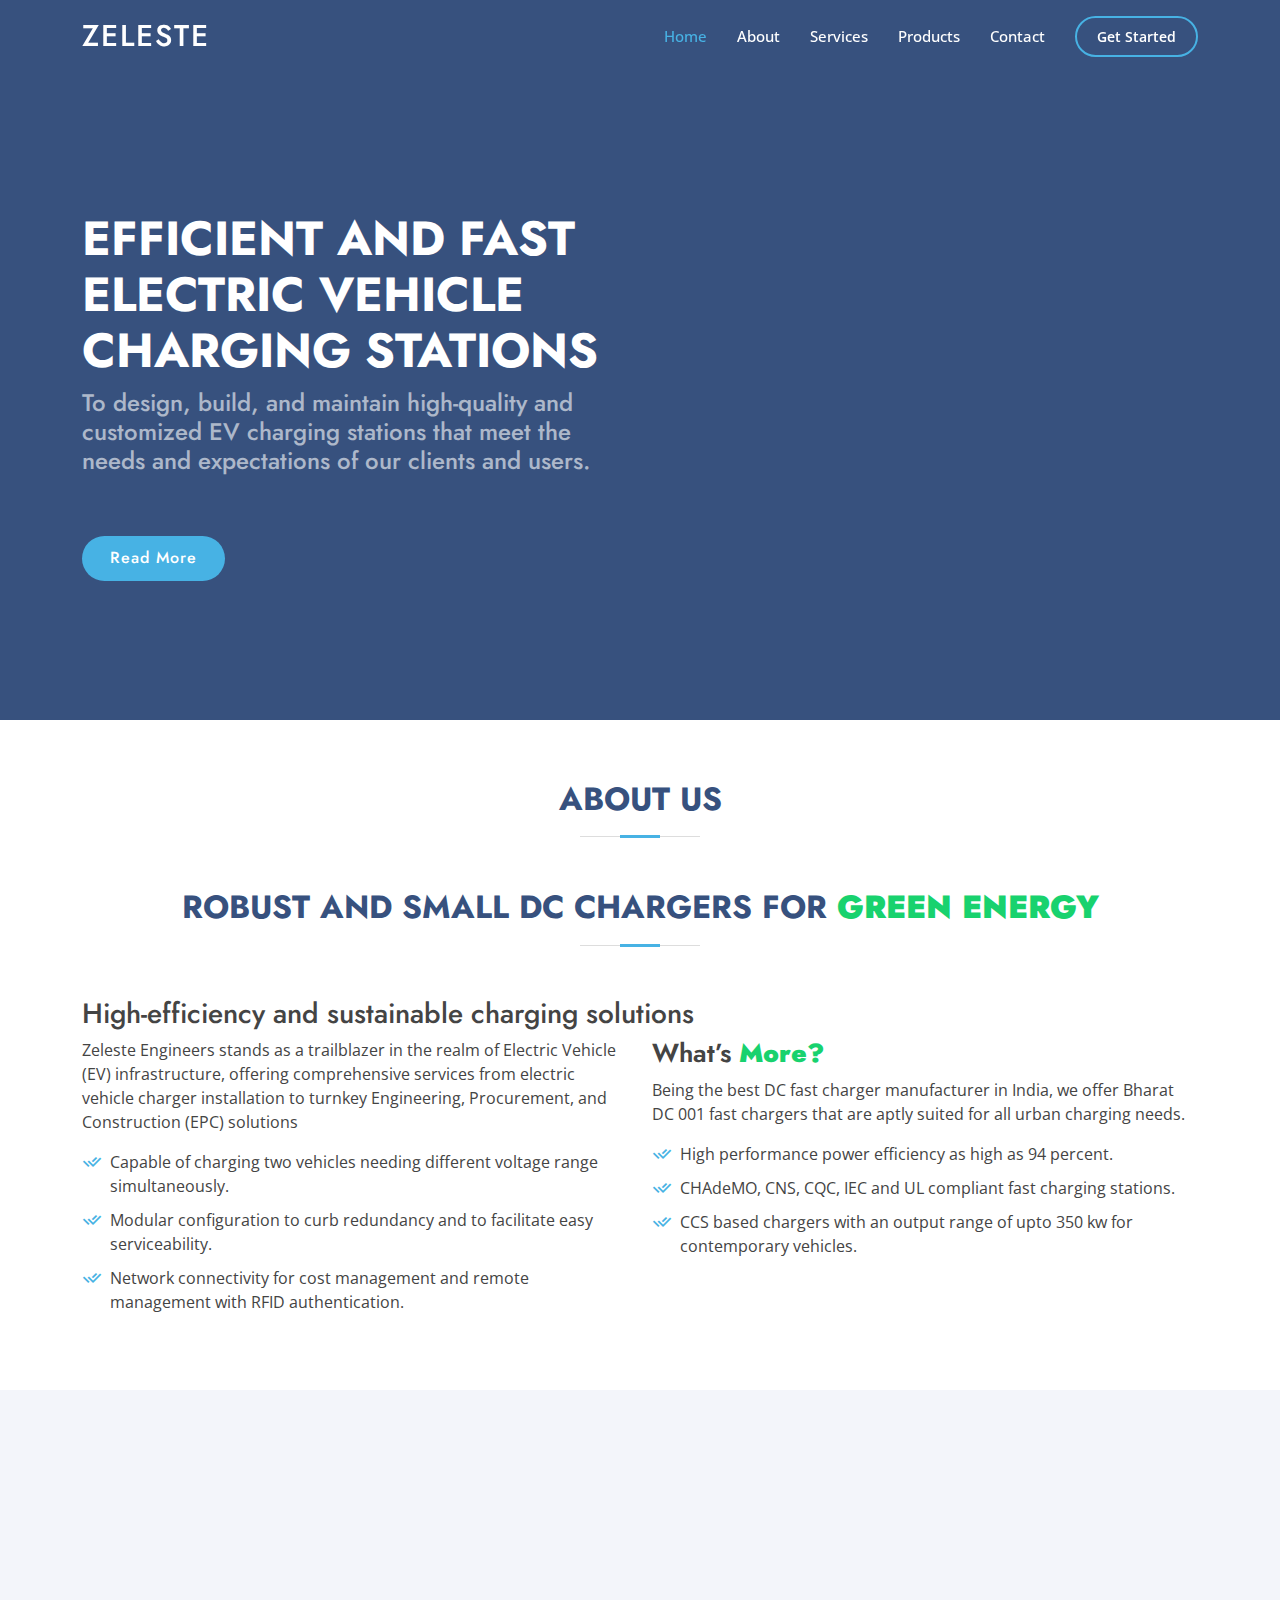
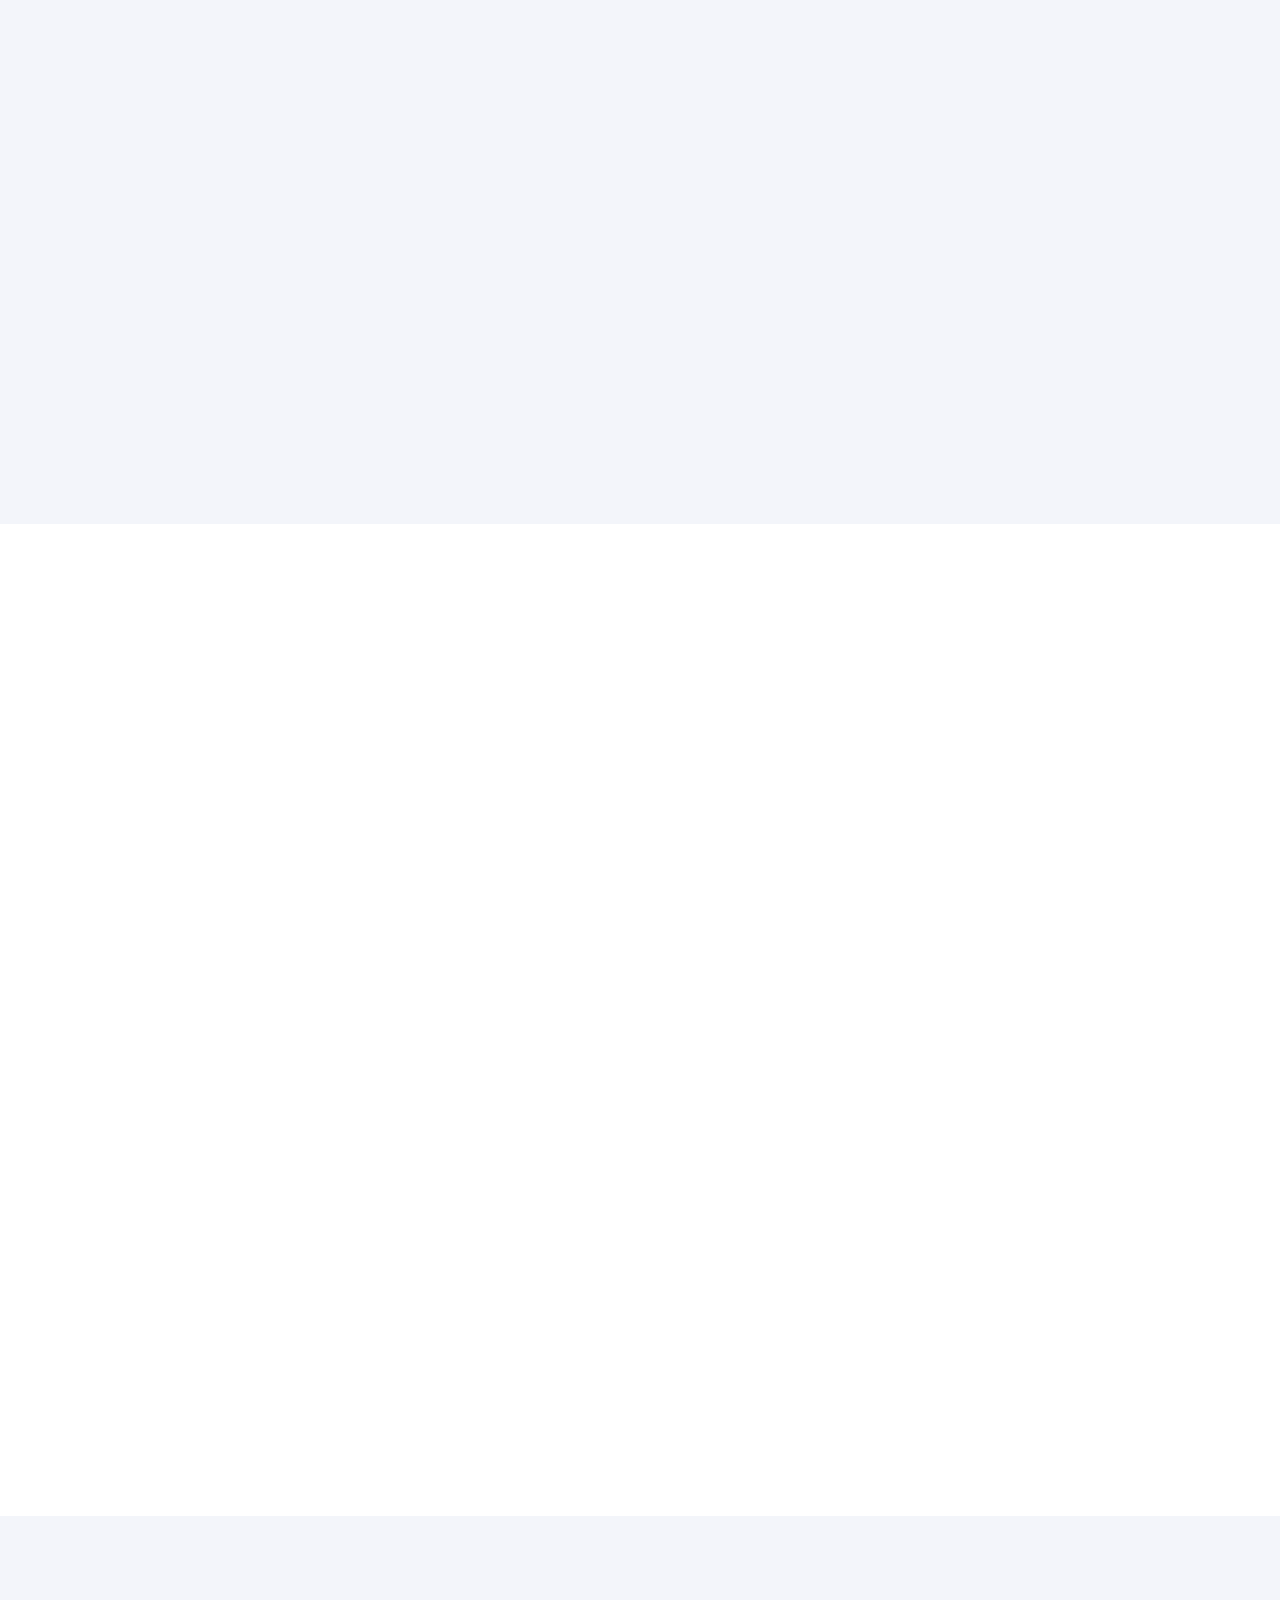
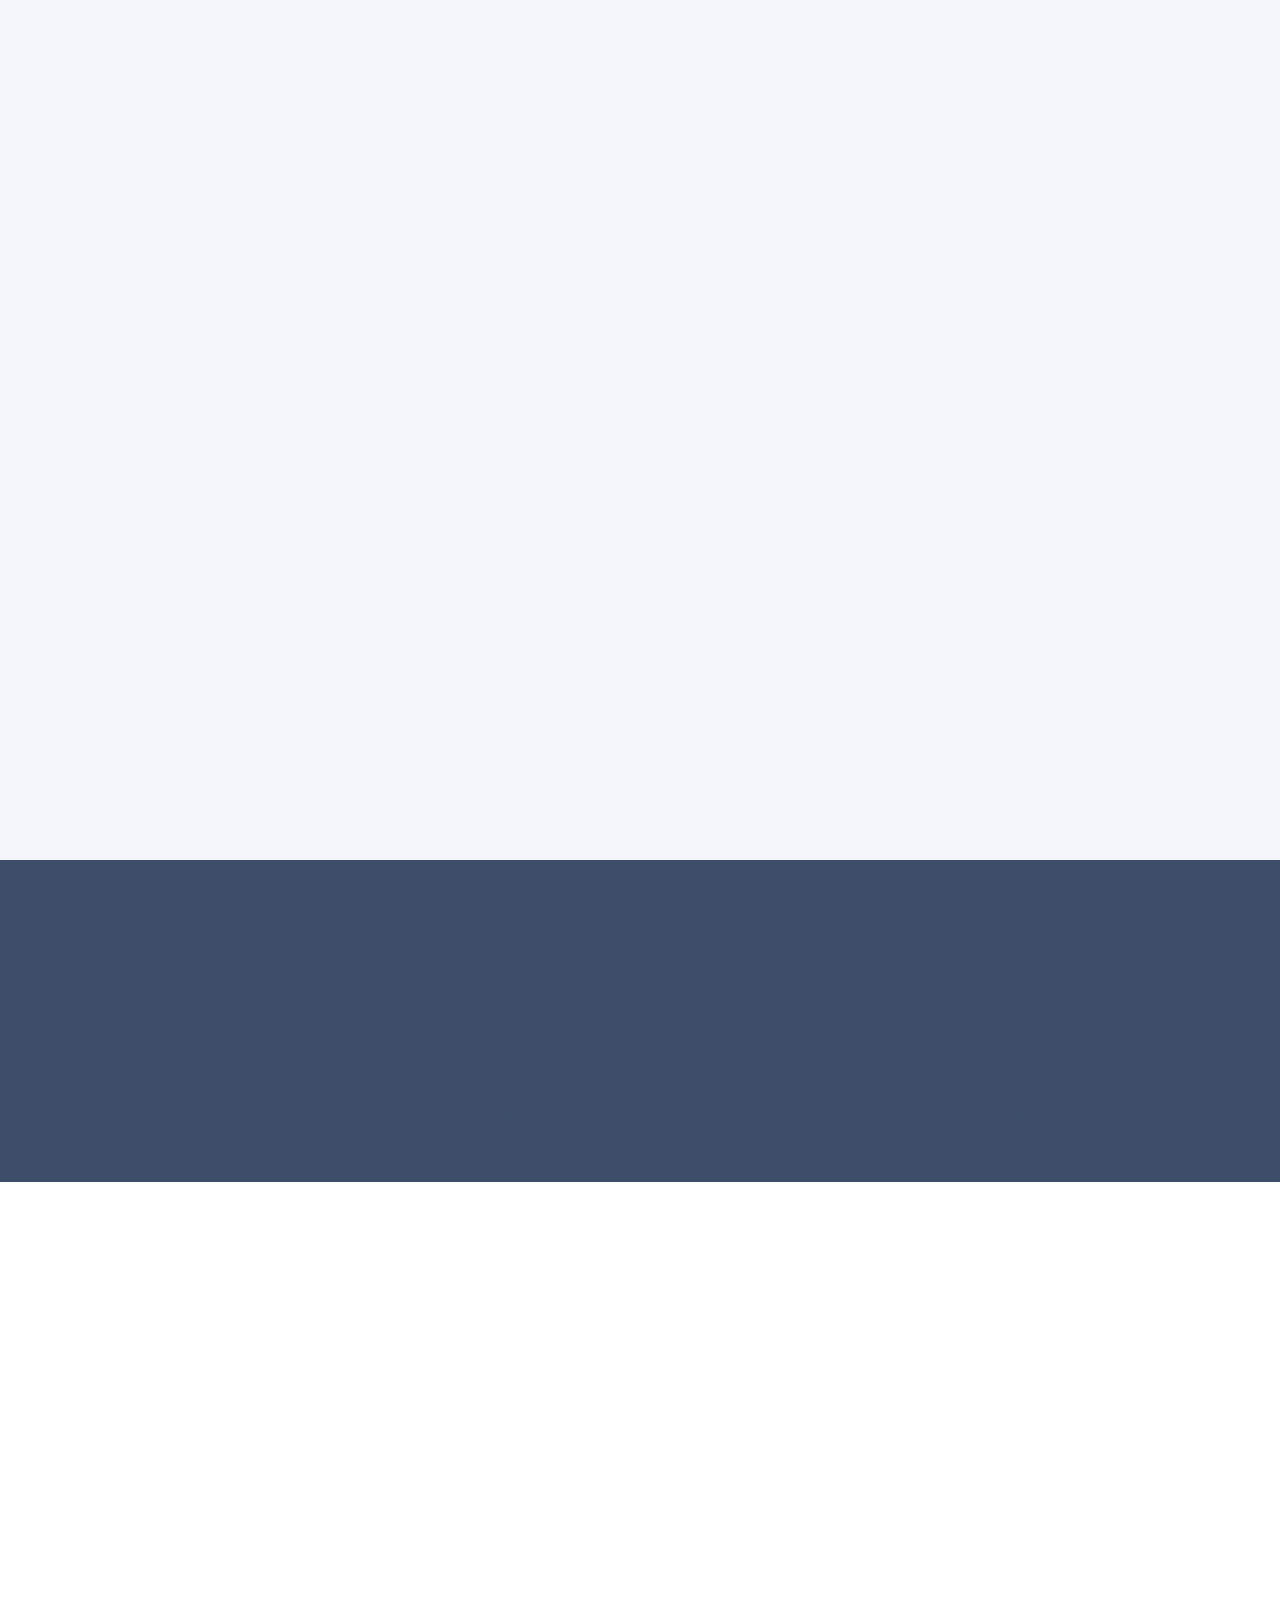
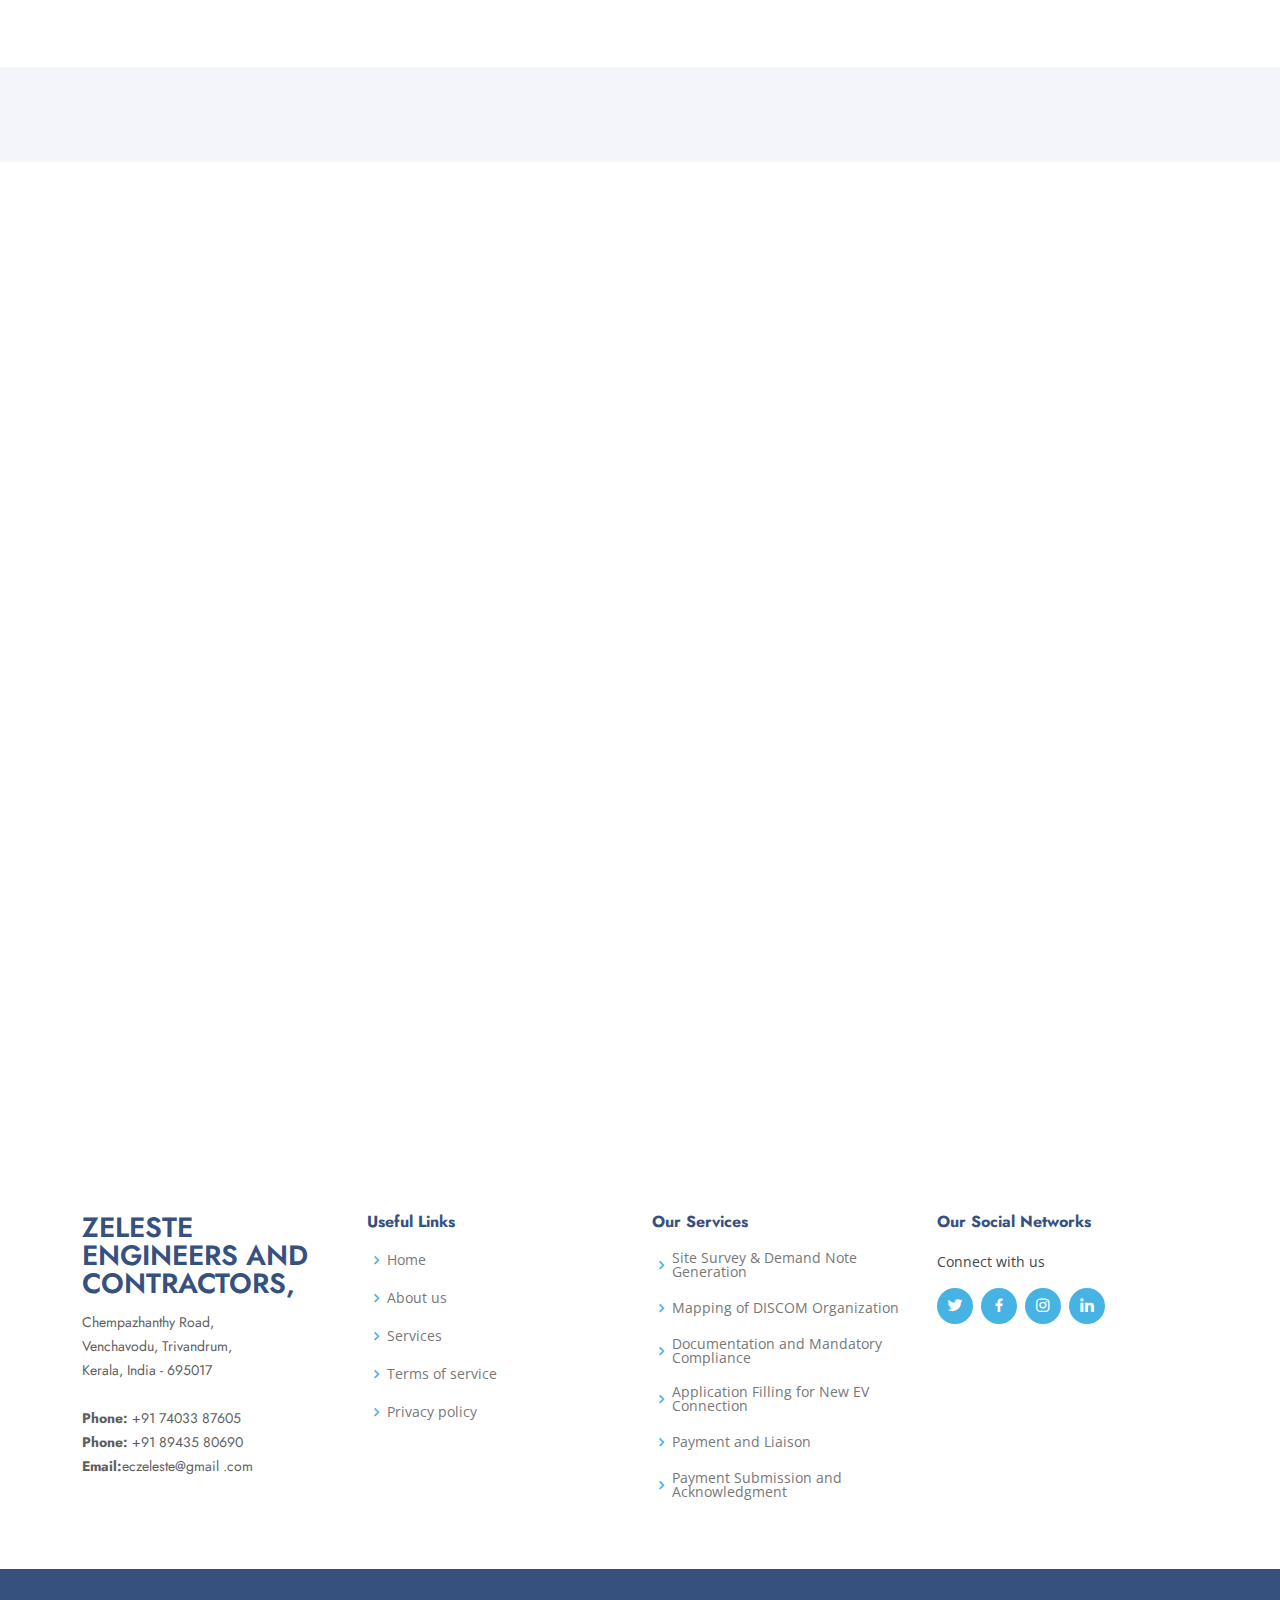
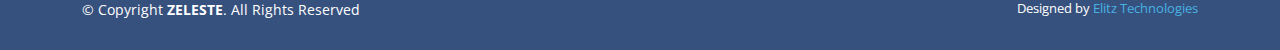
==== commit b3854d3a: "edit all fixed" ====
--- a/index.html
+++ b/index.html
@@ -10,8 +10,12 @@
   <meta content="ZELESTE-Engineers and Contractor" name="keywords">
 
   <!-- Favicons -->
-  <link href="" rel="icon">
-  <link href="" rel="apple-touch-icon">
+  <link
+    href="[data-uri]"
+    rel="icon">
+  <link
+    href="[data-uri]"
+    rel="apple-touch-icon">
 
   <!-- Google Fonts -->
   <link
@@ -334,7 +338,7 @@
               Manufacturers
               available
               Unveiling Excellence: Navigating
-              Our Legacy of Innovation Since 2021</h1>
+              Our Legacy of Innovation </h1>
 
 
 
@@ -591,7 +595,8 @@
               <div class="address">
                 <i class="bi bi-geo-alt"></i>
                 <h4>Location:</h4>
-                <p>A108 Adam Street, New York, NY 535022</p>
+                <p>Zeleste engineers and contractors,</p>
+                <p>Chempazhanthy Road, Venchavodu, Trivandrum, Kerala, India - 695017</p>
               </div>
 
               <div class="email">
@@ -606,14 +611,19 @@
               <div class="phone">
                 <i class="bi bi-phone"></i>
                 <h4>Call:</h4>
-                <a href="tel:+91 7306150822">
-                  <p>+91 7306150822</p>
+                <a href="tel:+91 74033 87605">
+                  <p>+91 74033 87605</p>
+
+                </a>
+                <a href="tel:+91 89435 80690">
+                  <p>+91 89435 80690</p>
+
                 </a>
               </div>
 
               <iframe
-                src="https://www.google.com/maps/embed?pb=!1m14!1m8!1m3!1d12097.433213460943!2d-74.0062269!3d40.7101282!3m2!1i1024!2i768!4f13.1!3m3!1m2!1s0x0%3A0xb89d1fe6bc499443!2sDowntown+Conference+Center!5e0!3m2!1smk!2sbg!4v1539943755621"
-                frameborder="0" style="border:0; width: 100%; height: 290px;" allowfullscreen></iframe>
+                src="https://www.google.com/maps/embed?pb=!1m14!1m8!1m3!1d15218.016238607314!2d76.9168238!3d8.5498526!3m2!1i1024!2i768!4f13.1!3m3!1m2!1s0x0%3A0x551fea34b9379064!2sSreekariyam%20Chempazhanthy%20bus%20stop!5e0!3m2!1sen!2sin!4v1649457897003!5m2!1sen!2sin"
+                frameborder=" 0" style="border:0; width: 100%; height: 290px;" allowfullscreen></iframe>
             </div>
 
           </div>
@@ -664,12 +674,14 @@
         <div class="row">
 
           <div class="col-lg-3 col-md-6 footer-contact">
-            <h3>ZELESTE-Engineers</h3>
+            <h3>Zeleste engineers and contractors,
+            </h3>
             <p>
-              A108 Adam Street <br>
-              New York, NY 535022<br>
-              United States <br><br>
-              <strong>Phone:</strong> +91 73061 50822<br>
+              Chempazhanthy Road, <br>
+              Venchavodu, Trivandrum,<br>
+              Kerala, India - 695017 <br><br>
+              <strong>Phone:</strong> +91 74033 87605<br>
+              <strong>Phone:</strong> +91 89435 80690<br>
               <strong>Email:</strong>eczeleste@gmail
               .com<br>
             </p>
